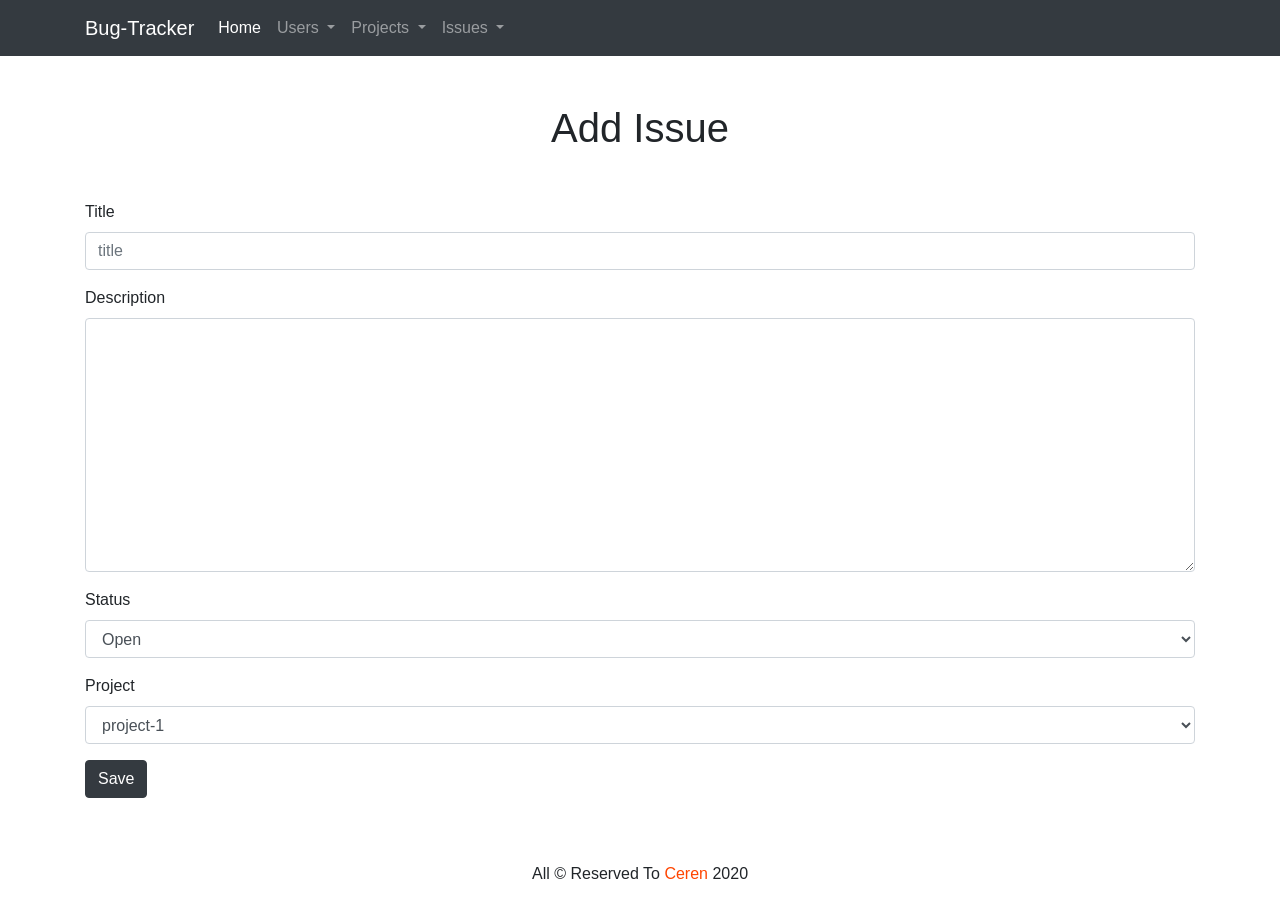
==== frontend/add-issue.html @ 18a4bde4 "Validation & Frontend" ====
<!DOCTYPE html>
<html>
  <head>
    <meta charset="utf-8" />
    <meta
      name="viewport"
      content="width=device-width, initial-scale=1, shrink-to-fit=no"
    />
    <link rel="stylesheet" href="css/all.min.css" />
    <link rel="stylesheet" href="css/bootstrap.min.css" />
    <link rel="stylesheet" href="css/style.css" />

    <title>Show Users</title>
  </head>

  <body>
    <header>
      <nav class="navbar navbar-expand-lg navbar-dark bg-dark">
        <div class="container">
          <a class="navbar-brand" href="#">Bug-Tracker</a>
          <button
            class="navbar-toggler"
            type="button"
            data-toggle="collapse"
            data-target="#navbarSupportedContent"
            aria-controls="navbarSupportedContent"
            aria-expanded="false"
            aria-label="Toggle navigation"
          >
            <span class="navbar-toggler-icon"></span>
          </button>

          <div class="collapse navbar-collapse" id="navbarSupportedContent">
            <ul class="navbar-nav mr-auto">
              <li class="nav-item active">
                <a class="nav-link" href="#"
                  >Home <span class="sr-only">(current)</span></a
                >
              </li>
              <li class="nav-item dropdown">
                <a
                  class="nav-link dropdown-toggle"
                  href="#"
                  id="navbarDropdown"
                  role="button"
                  data-toggle="dropdown"
                  aria-haspopup="true"
                  aria-expanded="false"
                >
                  Users
                </a>
                <div class="dropdown-menu" aria-labelledby="navbarDropdown">
                  <a class="dropdown-item" href="#">Show Users</a>
                  <a class="dropdown-item" href="#">Add User</a>
                </div>
              </li>
              <!-- /users -->

              <li class="nav-item dropdown">
                <a
                  class="nav-link dropdown-toggle"
                  href="#"
                  id="navbarDropdown"
                  role="button"
                  data-toggle="dropdown"
                  aria-haspopup="true"
                  aria-expanded="false"
                >
                  Projects
                </a>
                <div class="dropdown-menu" aria-labelledby="navbarDropdown">
                  <a class="dropdown-item" href="#">Show Projects</a>
                  <a class="dropdown-item" href="#">Add Project</a>
                </div>
              </li>
              <!-- /Project -->

              <li class="nav-item dropdown">
                <a
                  class="nav-link dropdown-toggle"
                  href="#"
                  id="navbarDropdown"
                  role="button"
                  data-toggle="dropdown"
                  aria-haspopup="true"
                  aria-expanded="false"
                >
                  Issues
                </a>
                <div class="dropdown-menu" aria-labelledby="navbarDropdown">
                  <a class="dropdown-item" href="#">Show Issues</a>
                  <a class="dropdown-item" href="#">Add Issue</a>
                </div>
              </li>
              <!-- /Issues -->
            </ul>
          </div>
        </div>
        <!-- /container -->
      </nav>
    </header>

    <main class="my-5">
      <div class="container">
        <h1 class="text-center mb-5">Add Issue</h1>
        <form>
          <div class="form-group">
            <label for="title">Title</label>
            <input
              type="text"
              class="form-control"
              id="title"
              placeholder="title"
            />
          </div>
          <!-- /form-group -->

          <div class="form-group">
            <label for="description">Description</label>
            <textarea
              name="description"
              id="description"
              class="form-control"
              cols="30"
              rows="10"
            ></textarea>
          </div>
          <!-- /form-group -->

          <div class="form-group">
            <label for="status">Status</label>
            <select name="status" id="status" class="form-control">
              <option value="open" selected>Open</option>
              <option value="wip">Wip</option>
              <option value="blocked">Blocked</option>
              <option value="closed">Closed</option>
            </select>
          </div>
          <!-- /form-group -->

          <div class="form-group">
            <label for="project">Project</label>
            <select name="project" id="project" class="form-control">
              <option value="project-1" selected>project-1</option>
              <option value="project-2">project-2</option>
              <option value="project-3">project-3</option>
              <option value="project-4">project-4</option>
            </select>
          </div>
          <!-- /form-group -->

          <button type="submit" class="btn btn-dark" name="save">Save</button>
        </form>
      </div>
      <!-- /container -->
    </main>

    <footer>
      <div class="container">
        <p class="text-center p-3">
          All &copy; Reserved To
          <span style="color: orangered">Ceren</span> 2020
        </p>
      </div>
    </footer>

    <script src="js/jquery-3.5.1.min.js"></script>
    <script src="js/popper.min.js"></script>
    <script src="js/bootstrap.min.js"></script>
    <script src="js/script.js"></script>
  </body>
</html>
---- frontend/css/style.css ----
.home {
  background: url('../images/bg.jpg');
  background-size: cover;
  background-repeat: no-repeat;
  height: 100vh;
}

.data-container {
  font-size: 20px;
  margin-top: 15px;
  margin-bottom: 15px;
}

.img-container img {
  width: 75px;
  height: 75px;
}
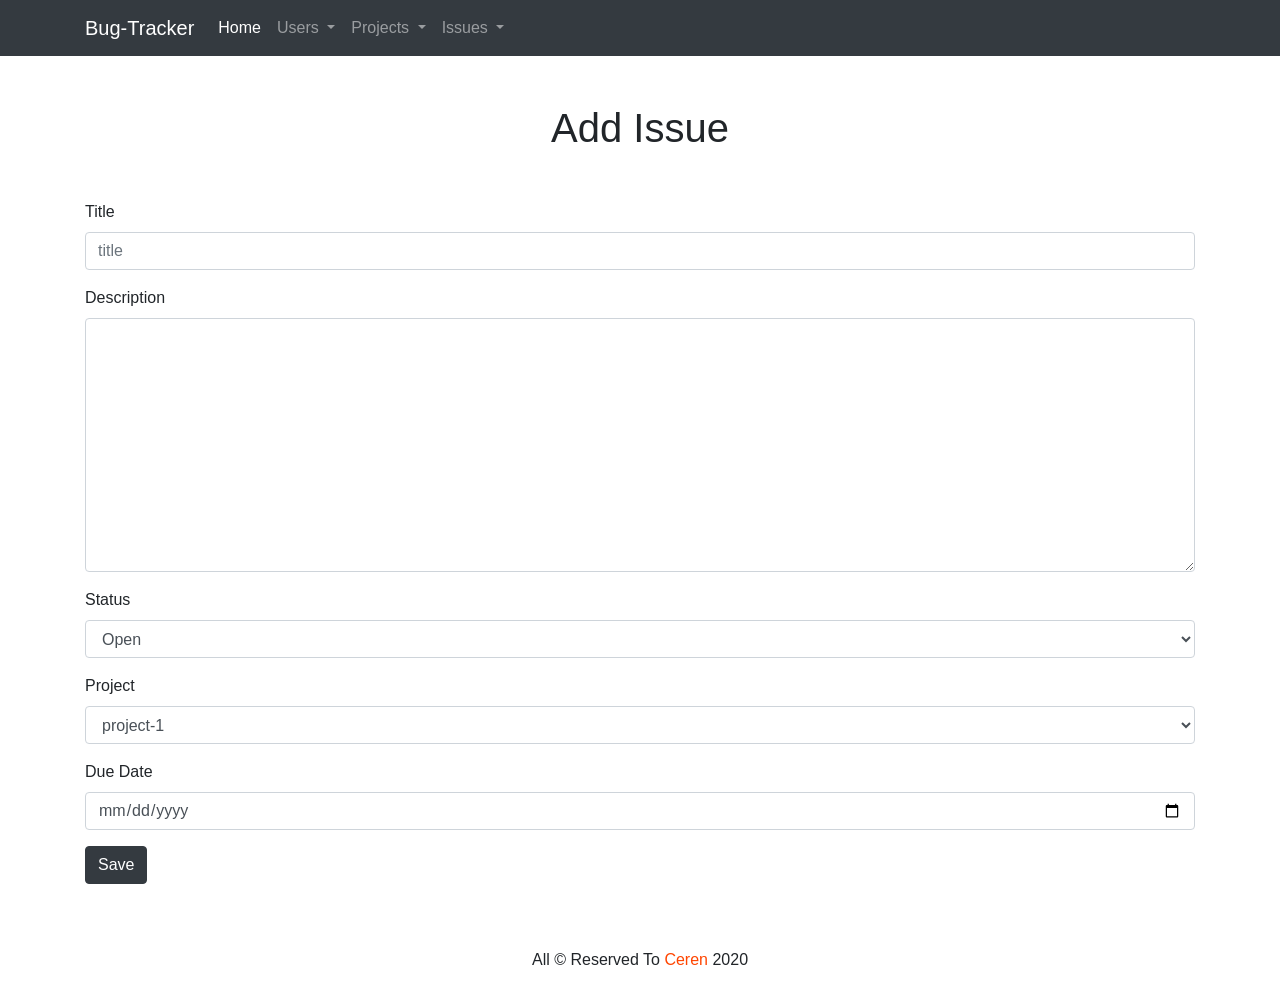
==== commit fd68ce7b: "frontend due date" ====
--- a/frontend/add-issue.html
+++ b/frontend/add-issue.html
@@ -10,7 +10,7 @@
     <link rel="stylesheet" href="css/bootstrap.min.css" />
     <link rel="stylesheet" href="css/style.css" />
 
-    <title>Show Users</title>
+    <title>Add Issue</title>
   </head>
 
   <body>
@@ -149,6 +149,17 @@
           </div>
           <!-- /form-group -->
 
+          <div class="form-group">
+            <label for="dueDate">Due Date</label>
+            <input
+              type="date"
+              class="form-control"
+              id="dueDate"
+              placeholder="Due Date"
+            />
+          </div>
+          <!-- /form-group -->
+
           <button type="submit" class="btn btn-dark" name="save">Save</button>
         </form>
       </div>
